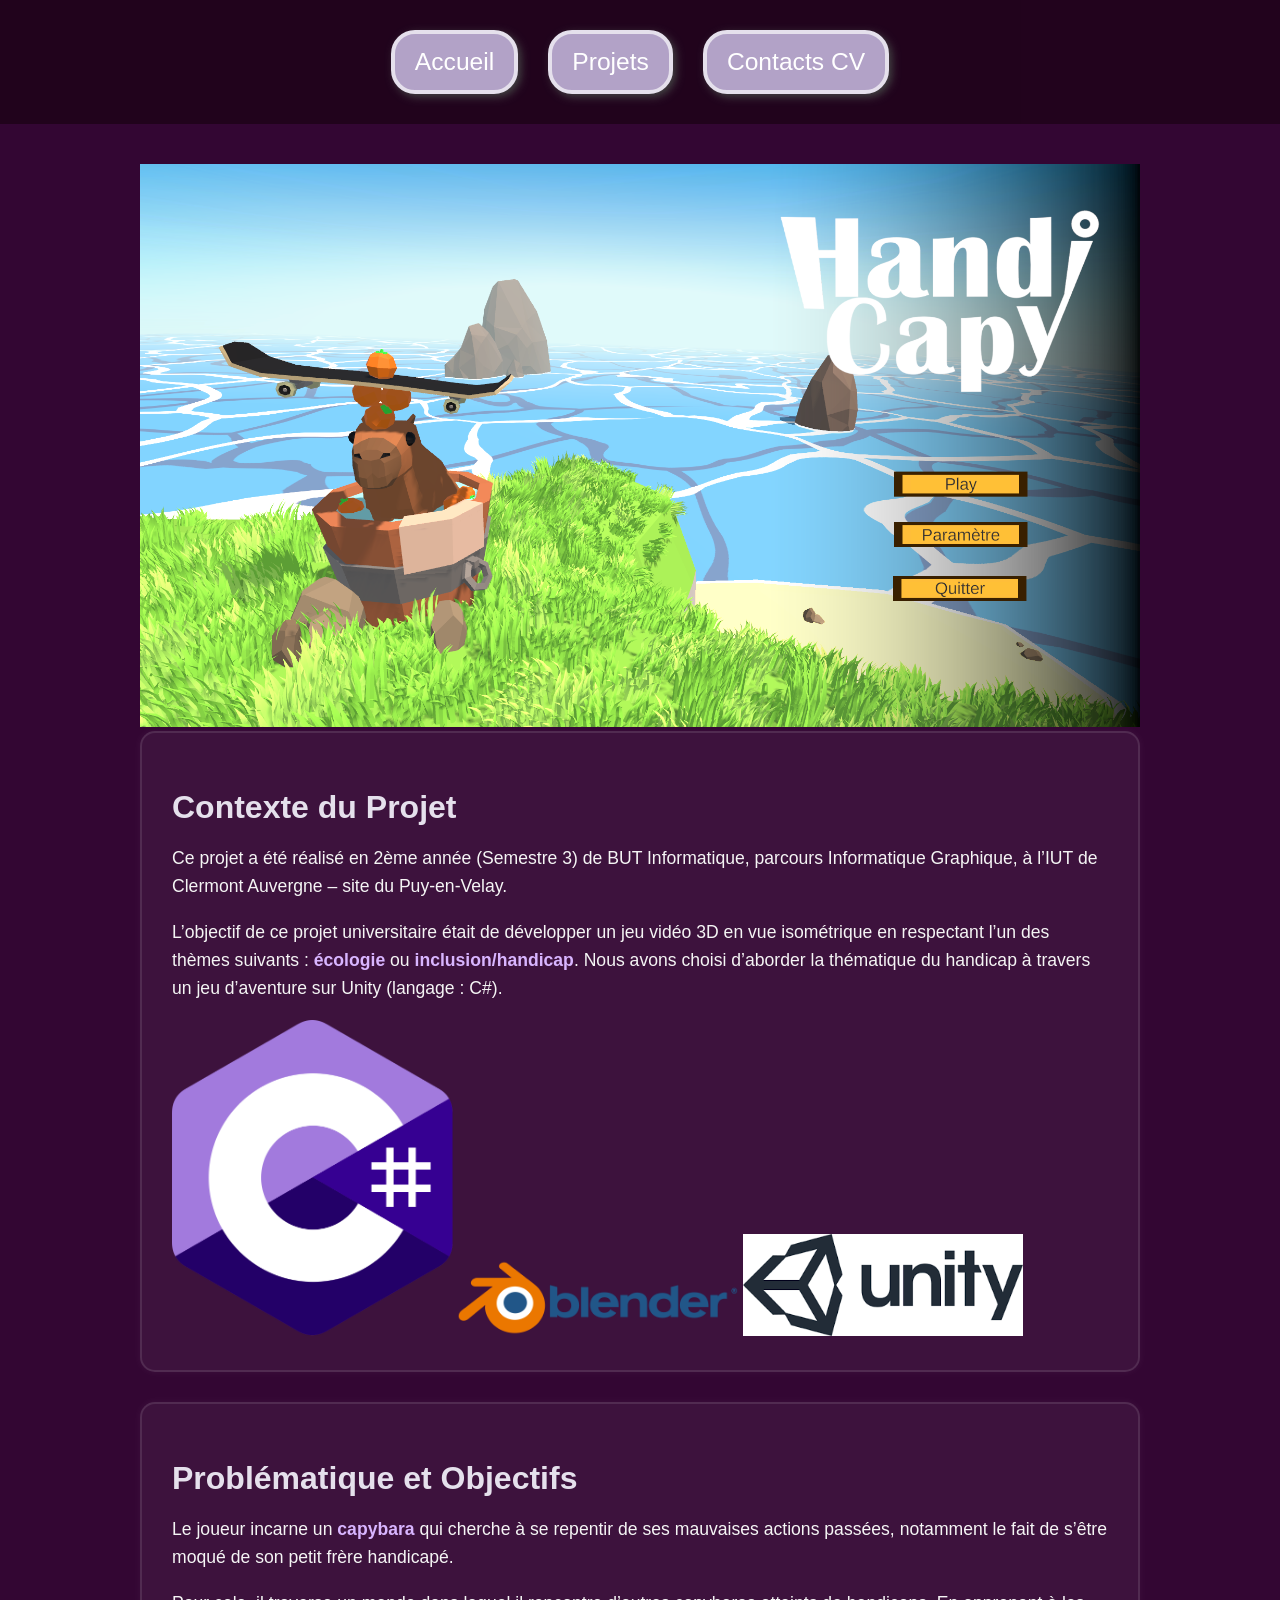
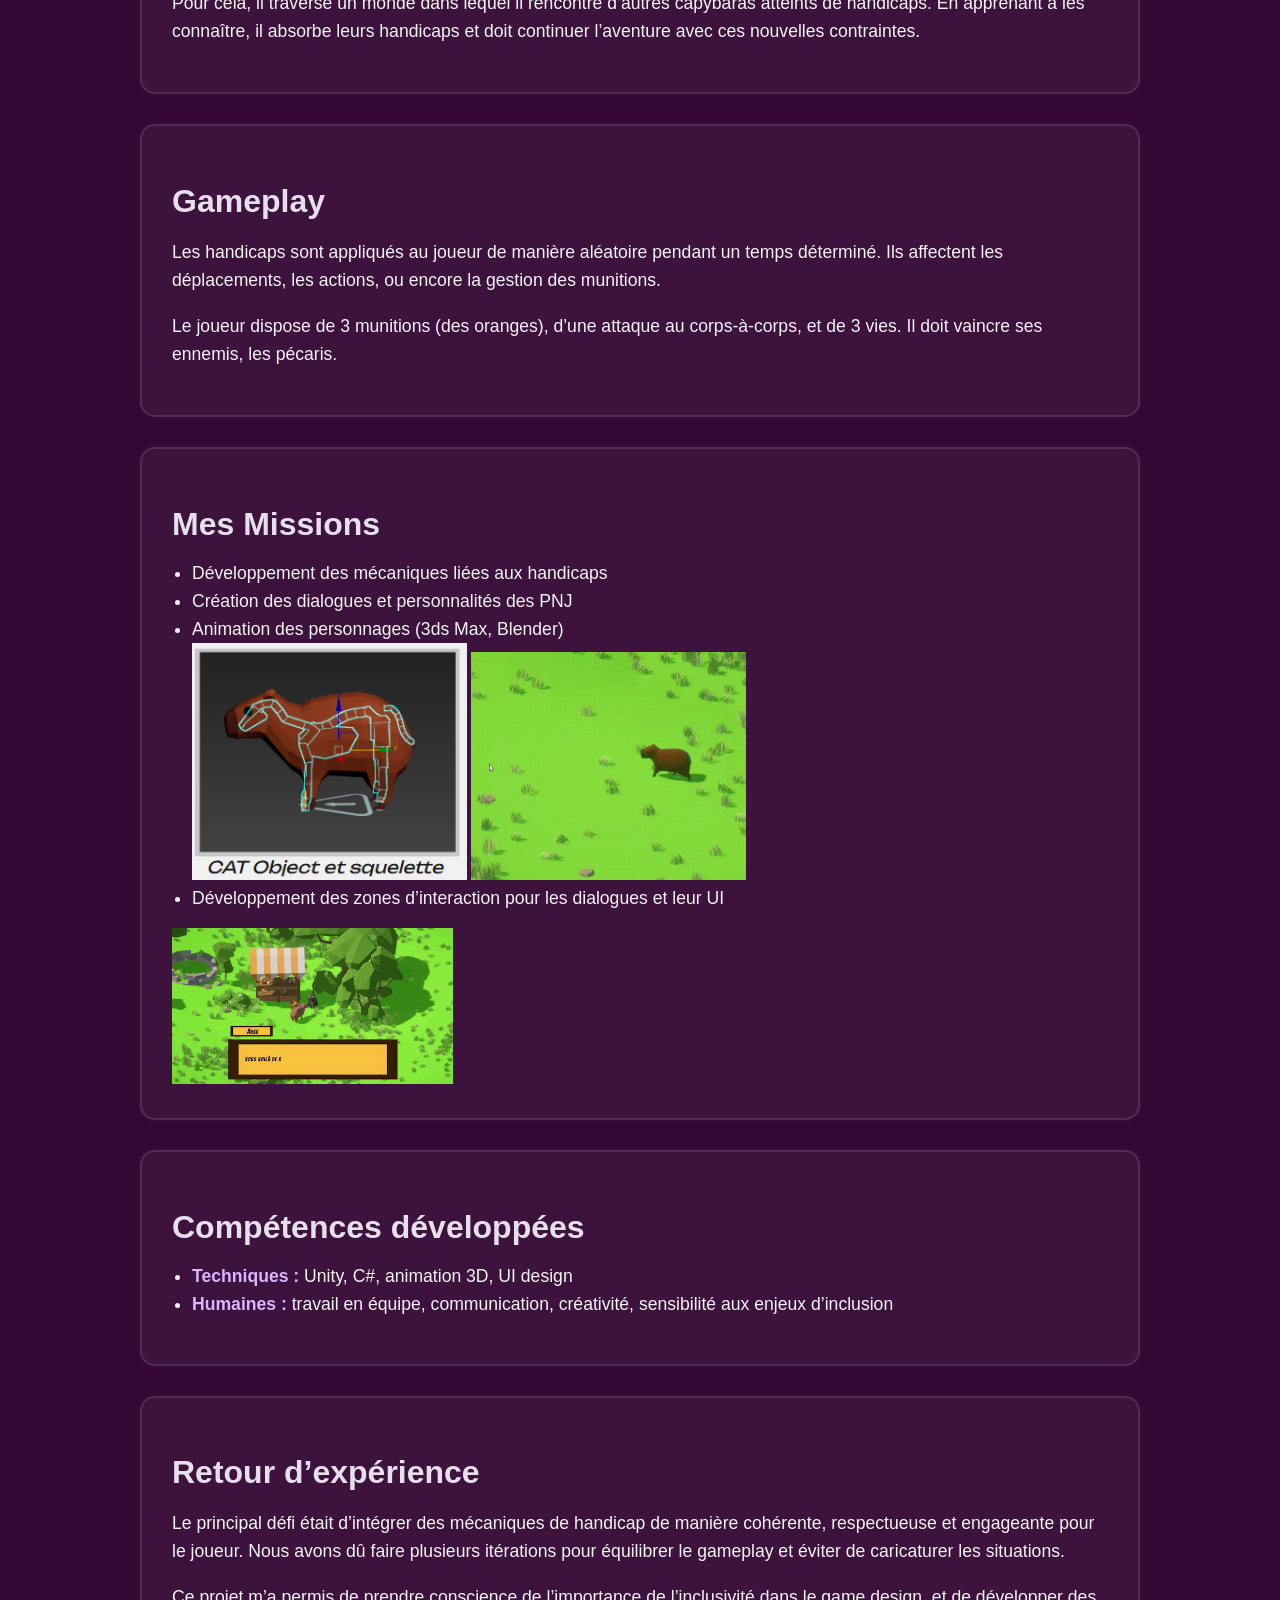
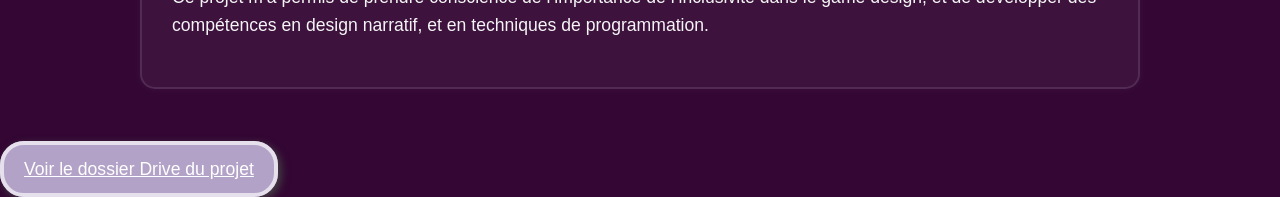
==== handicapy.html @ 4c33c463 "1" ====
<!DOCTYPE html>
<html lang="en">
<head>
    <meta charset="UTF-8">
    <meta name="viewport" content="width=device-width, initial-scale=1.0">
    <title>Projets Universitaires</title>
    <script src="fctn.js" defer></script>
    <link rel="stylesheet" href="handicapy.css">
     <!-- <div id="header"></div> -->
</head>

<body>
    <header> 
        <button class="btn" onclick="location.href = 'index.html'">Accueil</button>
        <button class="btn" onclick="location.href = 'projets.html'">Projets</button>
        <button class="btn" onclick="location.href = 'contacts.html'">Contacts CV</button>
    </header>


  <div class="projet-container">
     <img  src="./img/HandicapyTitleScreen.png" alt="title screen d'handicapy" width="100%" height="auto">
    <section class="contexte">
        <h1>Contexte du Projet</h1>
        <p>
            Ce projet a été réalisé en 2ème année (Semestre 3) de BUT Informatique, parcours Informatique Graphique, à l’IUT de Clermont Auvergne – site du Puy-en-Velay.
        </p>
        <p>
            L’objectif de ce projet universitaire était de développer un jeu vidéo 3D en vue isométrique en respectant l’un des thèmes suivants : <strong>écologie</strong> ou <strong>inclusion/handicap</strong>. Nous avons choisi d’aborder la thématique du handicap à travers un jeu d’aventure sur Unity (langage : C#).
        </p>
        <img src="./img/cs-logo.png" alt="loogo c#" width="30%" height="auto">
        <img src="./img/blender.png" alt="logo blender" width="30%" height="auto">
        <img src="./img/unity.png" alt="logo unity" width="30%" height="auto">
    </section>

    <section class="objectif">
        <h1>Problématique et Objectifs</h1>
        <p>
            Le joueur incarne un <strong>capybara</strong> qui cherche à se repentir de ses mauvaises actions passées, notamment le fait de s’être moqué de son petit frère handicapé.
        </p>
        <p>
            Pour cela, il traverse un monde dans lequel il rencontre d’autres capybaras atteints de handicaps. En apprenant à les connaître, il absorbe leurs handicaps et doit continuer l’aventure avec ces nouvelles contraintes.
        </p>
    </section>

    <section class="gameplay">
        <h1>Gameplay</h1>
        <p>
            Les handicaps sont appliqués au joueur de manière aléatoire pendant un temps déterminé. Ils affectent les déplacements, les actions, ou encore la gestion des munitions.
        </p>
        <p>
            Le joueur dispose de 3 munitions (des oranges), d’une attaque au corps-à-corps, et de 3 vies. Il doit vaincre ses ennemis, les pécaris.
        </p>
    </section>

    <section class="missions">
        <h1>Mes Missions</h1>
        <ul>
            <li>Développement des mécaniques liées aux handicaps</li>
            <li>Création des dialogues et personnalités des PNJ</li>
            <li>Animation des personnages (3ds Max, Blender)</li>
            <img src="./img/cat.png" alt="Animation des personnages" width="30%" height="auto">
            <img src="./img/animiertes-gif-von-online-umwandeln-de (3).gif" alt="Animation des personnages" width="30%" height="auto">
            <li>Développement des zones d’interaction pour les dialogues et leur UI</li>
        </ul>

        <img src="./img/unnamed.gif" alt="choix personnalisation" width="30%" height="auto">
    </section>

    <section class="competences">
        <h1>Compétences développées</h1>
        <ul>
            <li><strong>Techniques :</strong> Unity, C#, animation 3D, UI design</li>
            <li><strong>Humaines :</strong> travail en équipe, communication, créativité, sensibilité aux enjeux d’inclusion</li>
        </ul>
    </section>

    <section class="retour">
        <h1>Retour d’expérience</h1>
        <p>
            Le principal défi était d’intégrer des mécaniques de handicap de manière cohérente, respectueuse et engageante pour le joueur. Nous avons dû faire plusieurs itérations pour équilibrer le gameplay et éviter de caricaturer les situations.
        </p>
        <p>
            Ce projet m’a permis de prendre conscience de l’importance de l’inclusivité dans le game design, et de développer des compétences en design narratif, et en techniques de programmation.
        </p>
    </section>
</div>

<a href="https://drive.google.com/drive/u/0/folders/1B2VnnJg1mR8LSUHMBMiYOe2aqX17_cFx" target="_blank" class="btn drive-link">
     Voir le dossier Drive du projet
</a>



</body>
</html>
---- handicapy.css ----
html {
    scroll-behavior: smooth;
}

body, html {
    margin: 0;
    padding: 0;
    height: 100%;
    font-family: Arial, sans-serif;
    color: white;
    background-color: rgb(51, 6, 51);
}

/* ===== HEADER ===== */
header {
    display: flex;
    justify-content: center;
    align-items: center;
    gap: 30px;
    padding: 30px;
    font-size: 1.4em;
    background-color: rgba(13, 0, 0, 0.436);
    position: sticky;
    top: 0;
    z-index: 1000;
}

.btn {
    padding: 14px 20px;
    font-size: 1.1em;
    color: #FFFFFF;
    background-color: #b2a2c7;
    border-radius: 24px;
    border: 4px solid #e5e0ec;
    box-shadow: 3px 3px 8px #444444;
    transition: all 0.3s ease;
}

.btn:hover {
    border: 4px dotted #e5e0ec;
    box-shadow: 1px 1px 4px #777777;
    transform: scale(1.05);
    cursor: pointer;
}

/* ===== STRUCTURE ===== */
.projet-container {
    max-width: 1000px;
    margin: 0 auto;
    padding: 40px 20px;
}

section {
    background-color: rgba(255, 255, 255, 0.05);
    border: 2px solid rgba(255, 255, 255, 0.1);
    padding: 30px;
    margin-bottom: 30px;
    border-radius: 15px;
    box-shadow: 0 0 10px rgba(255, 255, 255, 0.05);
    transition: transform 0.2s ease;
}

section:hover {
    transform: scale(1.01);
}

h1 {
    font-size: 2em;
    color: #e5e0ec;
    margin-bottom: 15px;
}

p, li {
    font-size: 1.1em;
    line-height: 1.6em;
    color: #f5f5f5;
}

ul {
    padding-left: 20px;
}

strong {
    color: #d8b5ff;
}
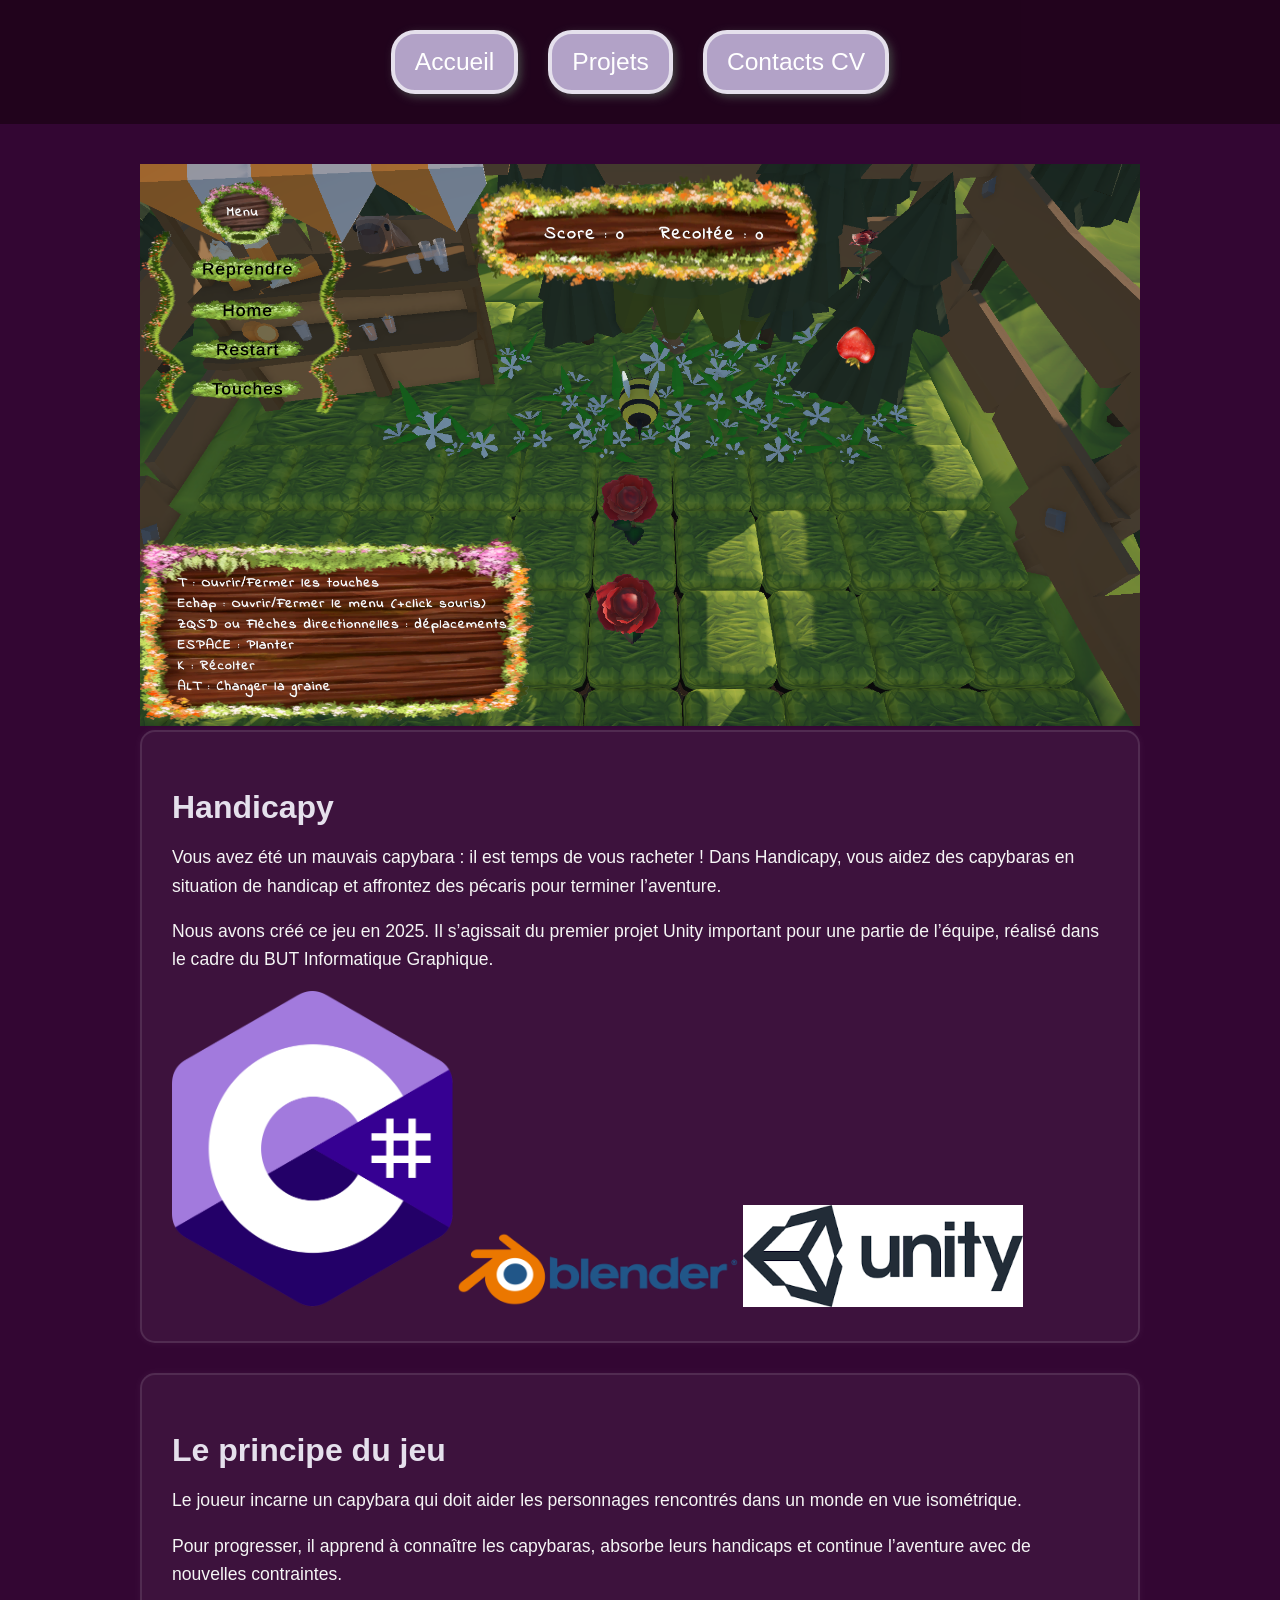
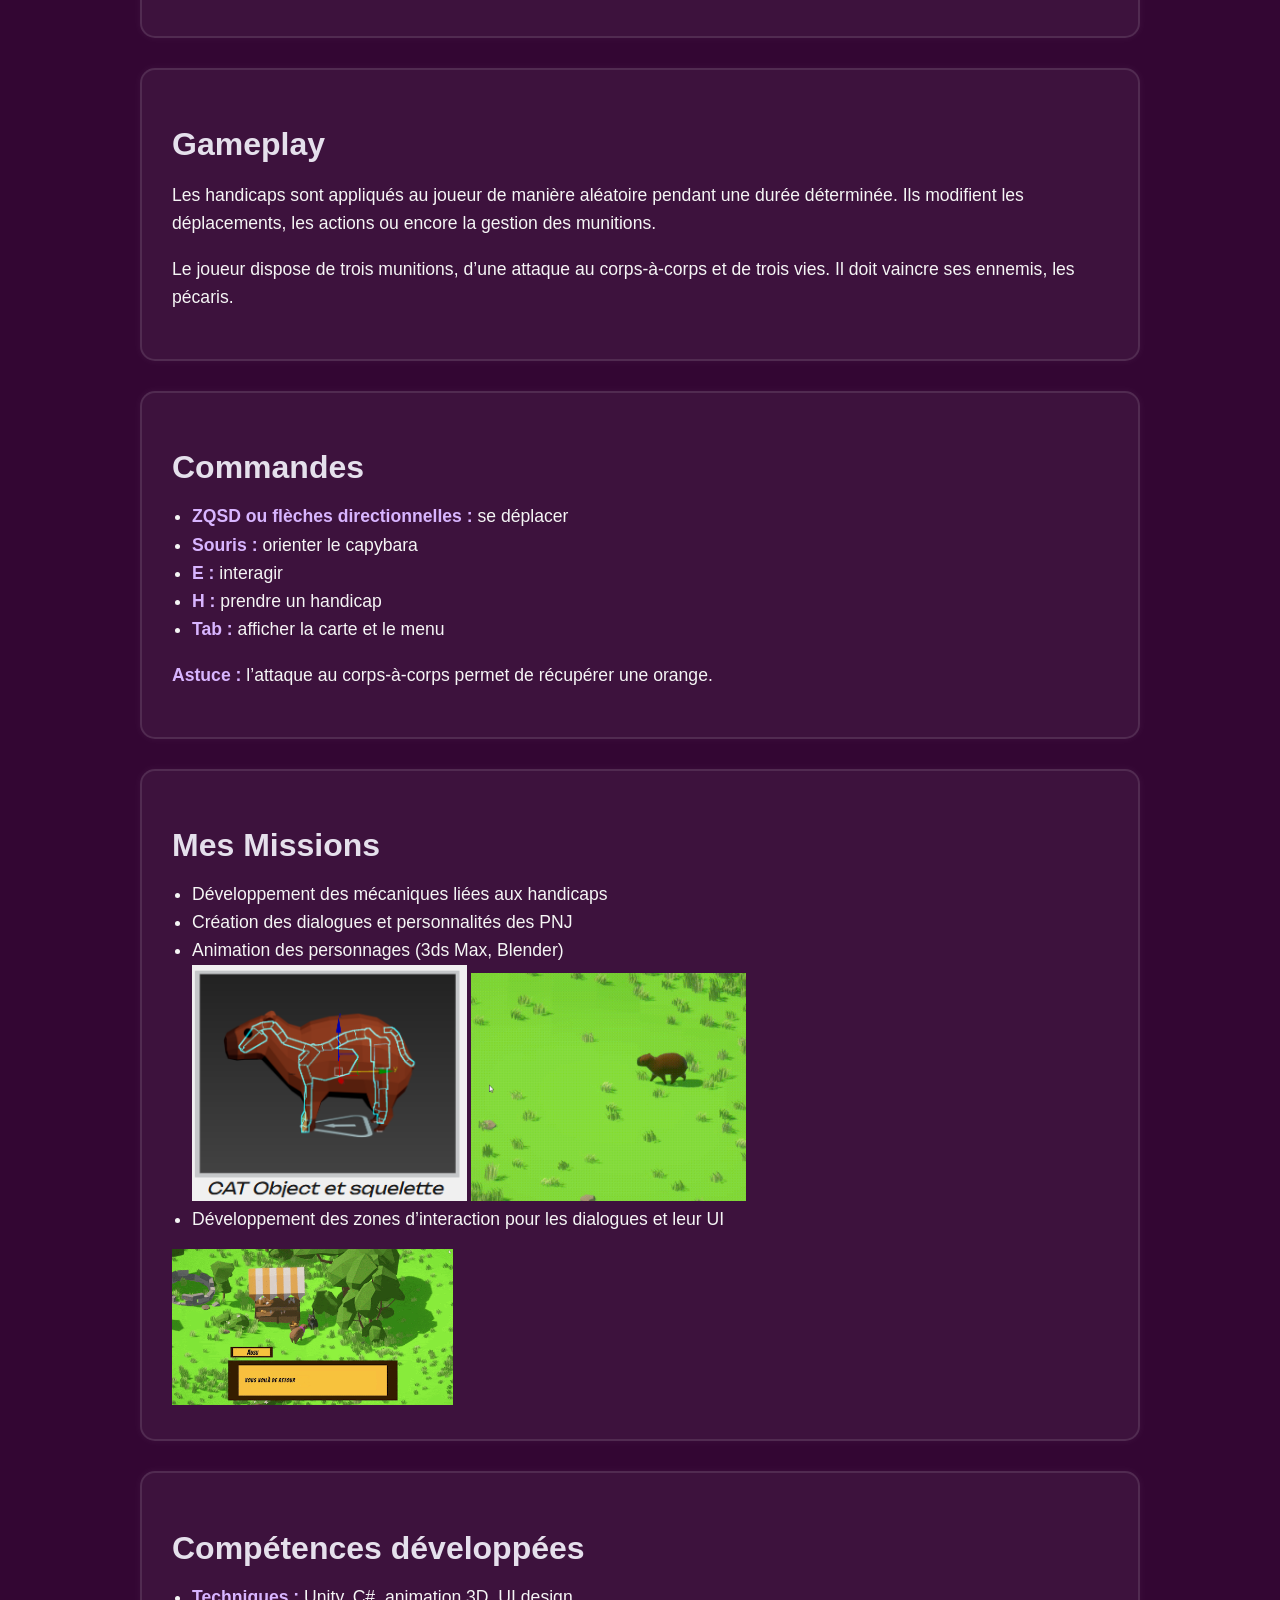
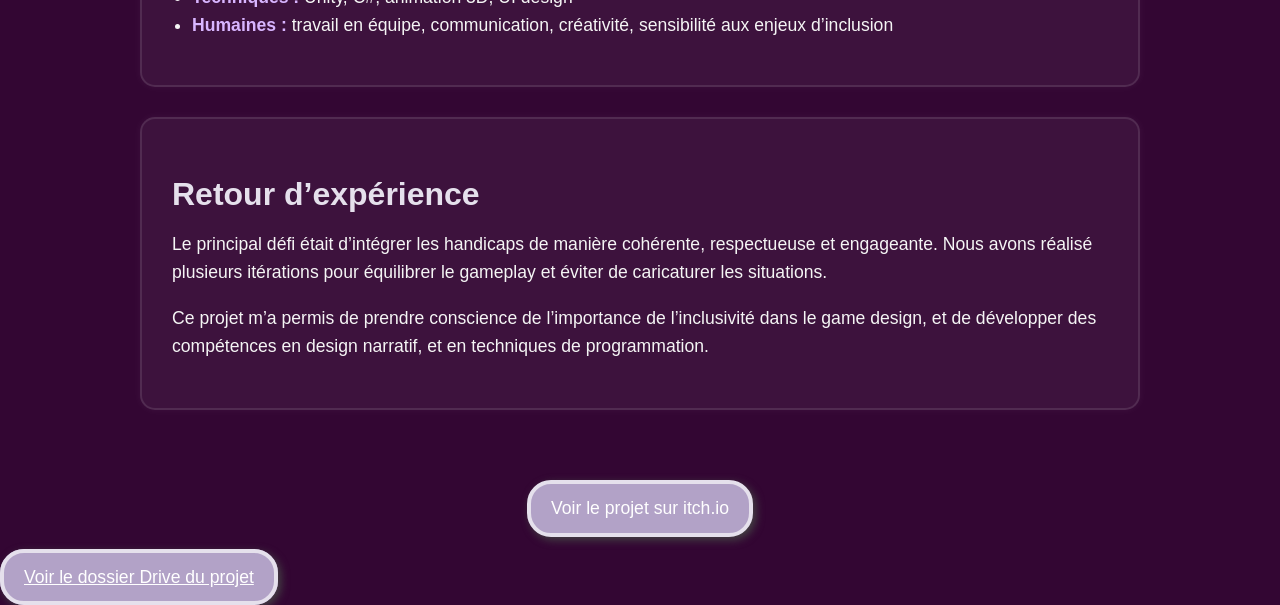
==== commit 9d103c20: "mod" ====
--- a/handicapy.html
+++ b/handicapy.html
@@ -1,9 +1,9 @@
 <!DOCTYPE html>
-<html lang="en">
+<html lang="fr">
 <head>
     <meta charset="UTF-8">
     <meta name="viewport" content="width=device-width, initial-scale=1.0">
-    <title>Projets Universitaires</title>
+    <title>Handicapy</title>
     <script src="fctn.js" defer></script>
     <link rel="stylesheet" href="handicapy.css">
      <!-- <div id="header"></div> -->
@@ -18,14 +18,14 @@
 
 
   <div class="projet-container">
-     <img  src="./img/HandicapyTitleScreen.png" alt="title screen d'handicapy" width="100%" height="auto">
+     <img  src="./img/7rt6_V.png" alt="Illustration du jeu Handicapy" width="100%" height="auto">
     <section class="contexte">
-        <h1>Contexte du Projet</h1>
+        <h1>Handicapy</h1>
         <p>
-            Ce projet a été réalisé en 2ème année (Semestre 3) de BUT Informatique, parcours Informatique Graphique, à l’IUT de Clermont Auvergne – site du Puy-en-Velay.
+            Vous avez été un mauvais capybara : il est temps de vous racheter ! Dans Handicapy, vous aidez des capybaras en situation de handicap et affrontez des pécaris pour terminer l’aventure.
         </p>
         <p>
-            L’objectif de ce projet universitaire était de développer un jeu vidéo 3D en vue isométrique en respectant l’un des thèmes suivants : <strong>écologie</strong> ou <strong>inclusion/handicap</strong>. Nous avons choisi d’aborder la thématique du handicap à travers un jeu d’aventure sur Unity (langage : C#).
+            Nous avons créé ce jeu en 2025. Il s’agissait du premier projet Unity important pour une partie de l’équipe, réalisé dans le cadre du BUT Informatique Graphique.
         </p>
         <img src="./img/cs-logo.png" alt="loogo c#" width="30%" height="auto">
         <img src="./img/blender.png" alt="logo blender" width="30%" height="auto">
@@ -33,23 +33,35 @@
     </section>
 
     <section class="objectif">
-        <h1>Problématique et Objectifs</h1>
+        <h1>Le principe du jeu</h1>
         <p>
-            Le joueur incarne un <strong>capybara</strong> qui cherche à se repentir de ses mauvaises actions passées, notamment le fait de s’être moqué de son petit frère handicapé.
+            Le joueur incarne un capybara qui doit aider les personnages rencontrés dans un monde en vue isométrique.
         </p>
         <p>
-            Pour cela, il traverse un monde dans lequel il rencontre d’autres capybaras atteints de handicaps. En apprenant à les connaître, il absorbe leurs handicaps et doit continuer l’aventure avec ces nouvelles contraintes.
+            Pour progresser, il apprend à connaître les capybaras, absorbe leurs handicaps et continue l’aventure avec de nouvelles contraintes.
         </p>
     </section>
 
     <section class="gameplay">
         <h1>Gameplay</h1>
         <p>
-            Les handicaps sont appliqués au joueur de manière aléatoire pendant un temps déterminé. Ils affectent les déplacements, les actions, ou encore la gestion des munitions.
+            Les handicaps sont appliqués au joueur de manière aléatoire pendant une durée déterminée. Ils modifient les déplacements, les actions ou encore la gestion des munitions.
         </p>
         <p>
-            Le joueur dispose de 3 munitions (des oranges), d’une attaque au corps-à-corps, et de 3 vies. Il doit vaincre ses ennemis, les pécaris.
+            Le joueur dispose de trois munitions, d’une attaque au corps-à-corps et de trois vies. Il doit vaincre ses ennemis, les pécaris.
         </p>
+    </section>
+
+    <section class="commandes">
+        <h1>Commandes</h1>
+        <ul>
+            <li><strong>ZQSD ou flèches directionnelles :</strong> se déplacer</li>
+            <li><strong>Souris :</strong> orienter le capybara</li>
+            <li><strong>E :</strong> interagir</li>
+            <li><strong>H :</strong> prendre un handicap</li>
+            <li><strong>Tab :</strong> afficher la carte et le menu</li>
+        </ul>
+        <p><strong>Astuce :</strong> l’attaque au corps-à-corps permet de récupérer une orange.</p>
     </section>
 
     <section class="missions">
@@ -77,13 +89,15 @@
     <section class="retour">
         <h1>Retour d’expérience</h1>
         <p>
-            Le principal défi était d’intégrer des mécaniques de handicap de manière cohérente, respectueuse et engageante pour le joueur. Nous avons dû faire plusieurs itérations pour équilibrer le gameplay et éviter de caricaturer les situations.
+            Le principal défi était d’intégrer les handicaps de manière cohérente, respectueuse et engageante. Nous avons réalisé plusieurs itérations pour équilibrer le gameplay et éviter de caricaturer les situations.
         </p>
         <p>
             Ce projet m’a permis de prendre conscience de l’importance de l’inclusivité dans le game design, et de développer des compétences en design narratif, et en techniques de programmation.
         </p>
     </section>
 </div>
+
+<a href="https://yumi150.itch.io/" target="_blank" class="btn itch-link">Voir le projet sur itch.io</a>
 
 <a href="https://drive.google.com/drive/u/0/folders/1B2VnnJg1mR8LSUHMBMiYOe2aqX17_cFx" target="_blank" class="btn drive-link">
      Voir le dossier Drive du projet
--- a/handicapy.css
+++ b/handicapy.css
@@ -43,6 +43,14 @@
     cursor: pointer;
 }
 
+.project-link,
+.itch-link {
+    display: block;
+    width: fit-content;
+    margin: 0 auto 30px;
+    text-decoration: none;
+}
+
 /* ===== STRUCTURE ===== */
 .projet-container {
     max-width: 1000px;
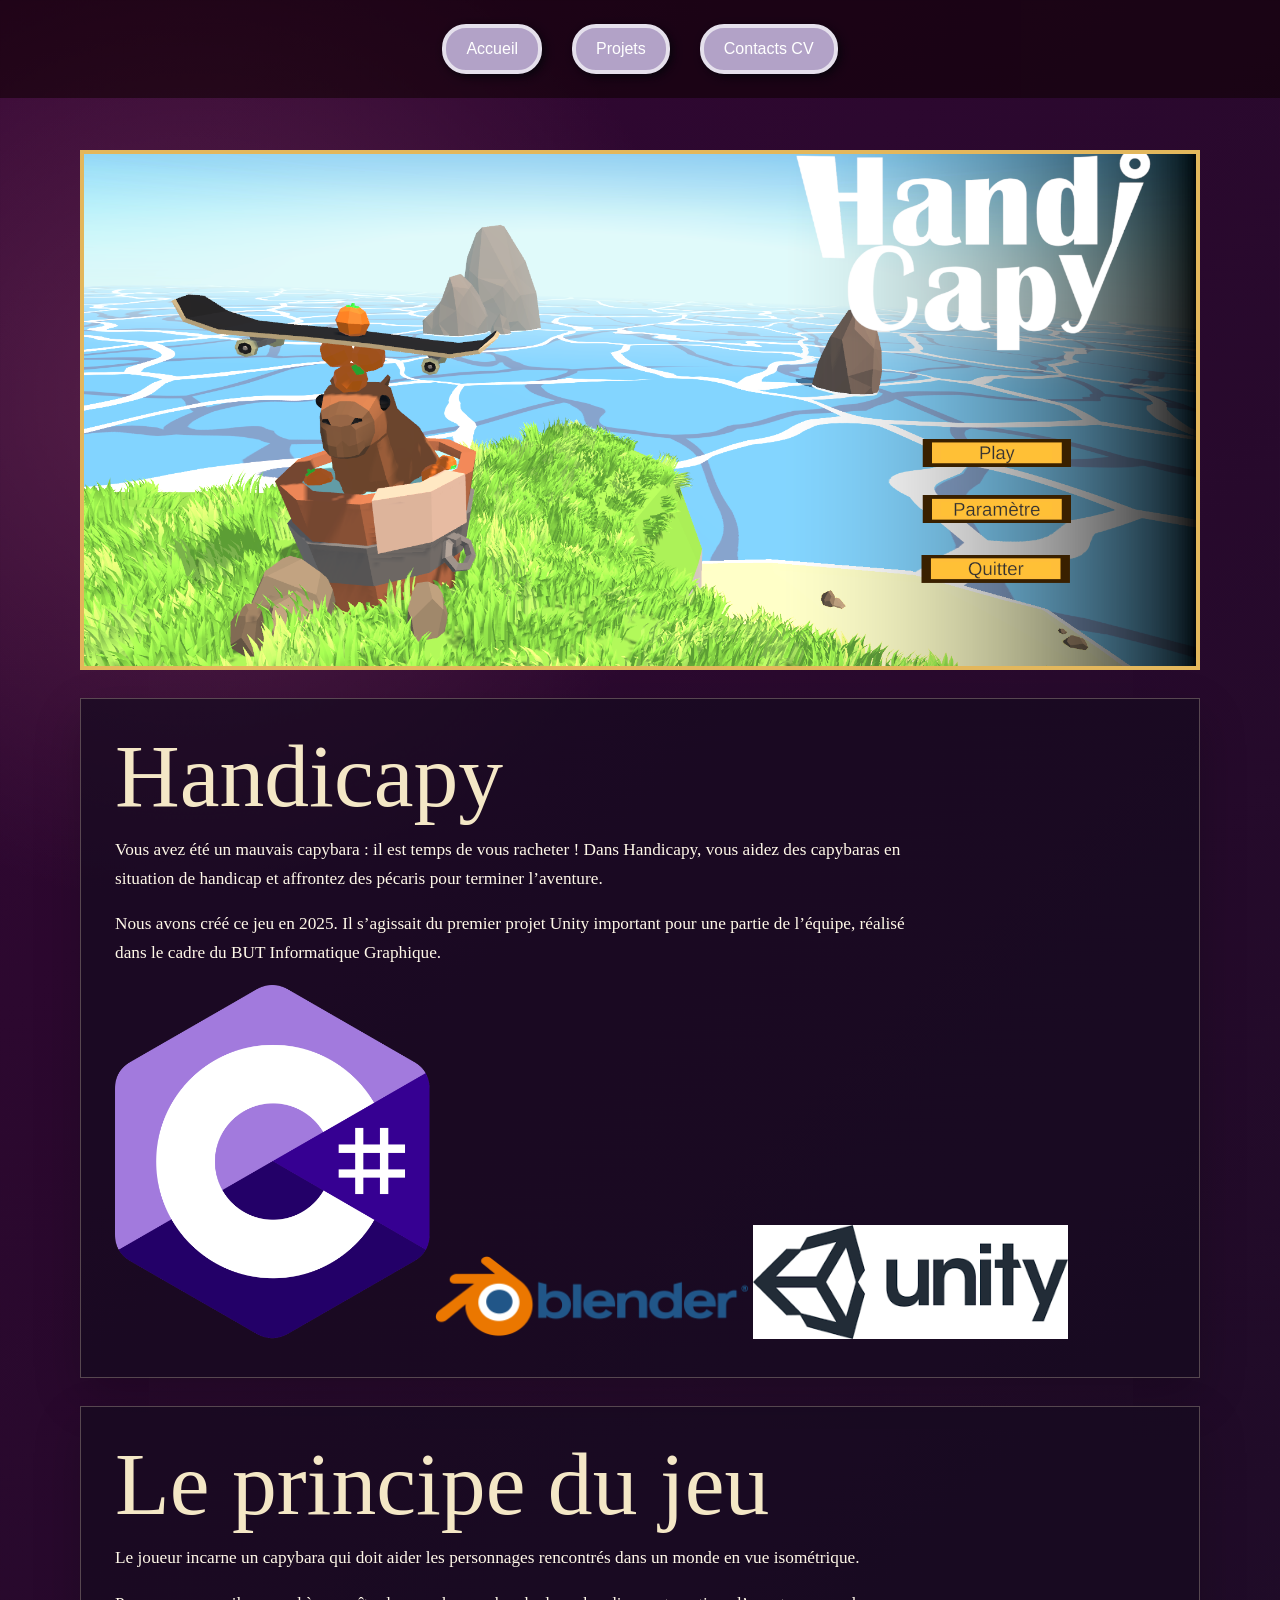
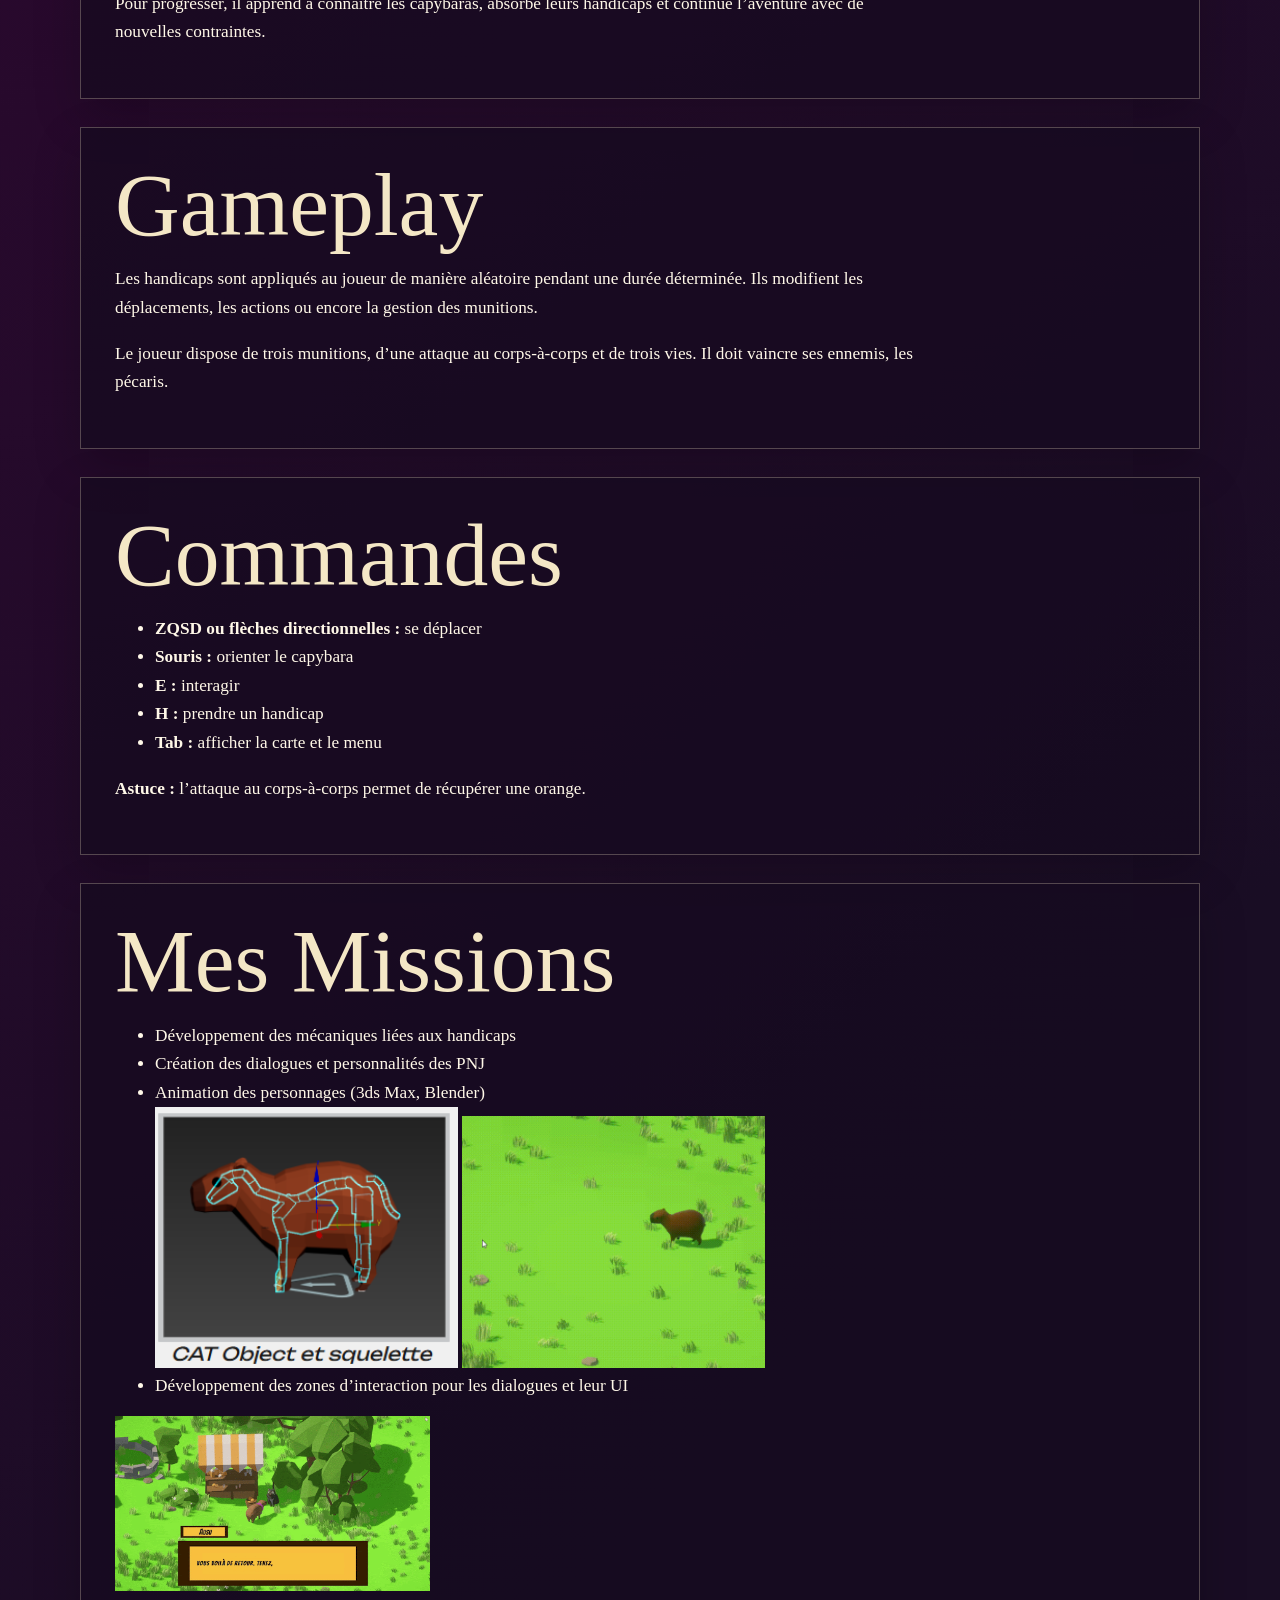
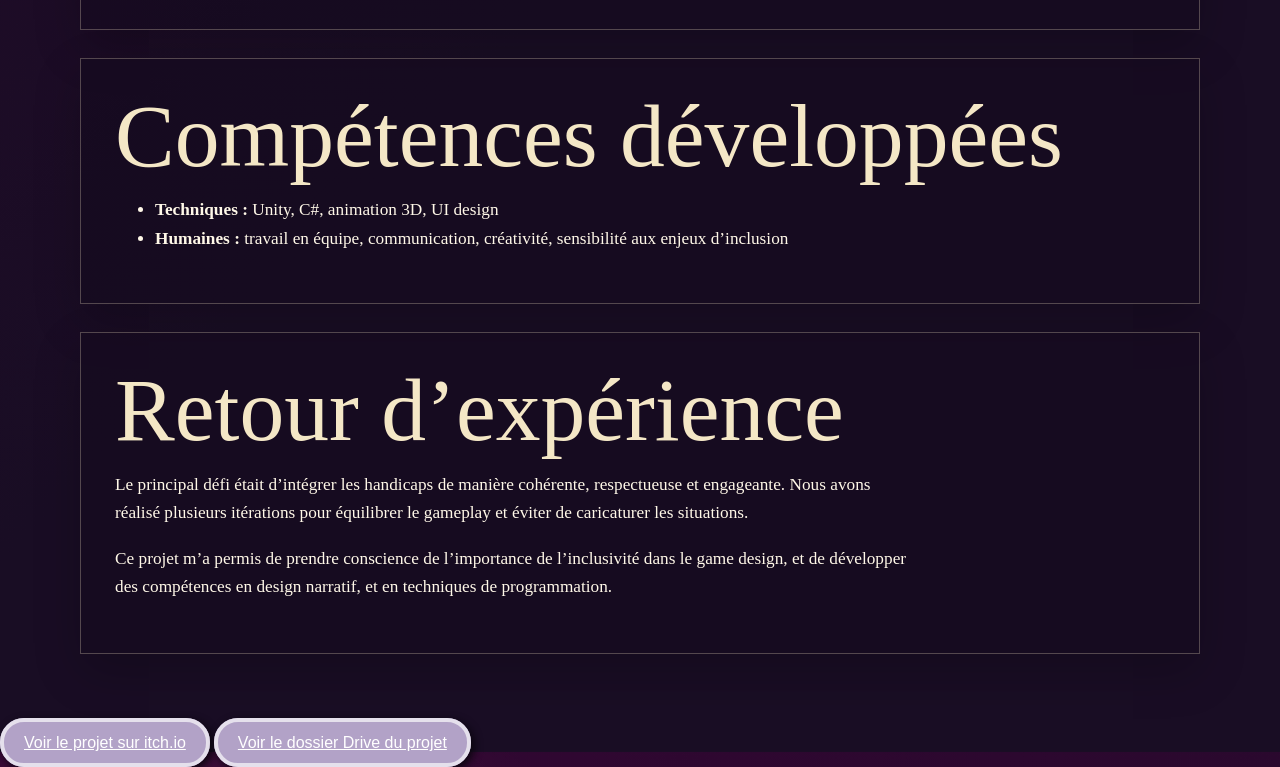
==== commit c190a5cb: "oops" ====
--- a/handicapy.html
+++ b/handicapy.html
@@ -5,7 +5,7 @@
     <meta name="viewport" content="width=device-width, initial-scale=1.0">
     <title>Handicapy</title>
     <script src="fctn.js" defer></script>
-    <link rel="stylesheet" href="handicapy.css">
+    <link rel="stylesheet" href="findAndFlash.css">
      <!-- <div id="header"></div> -->
 </head>
 
@@ -17,9 +17,9 @@
     </header>
 
 
-  <div class="projet-container">
-     <img  src="./img/7rt6_V.png" alt="Illustration du jeu Handicapy" width="100%" height="auto">
-    <section class="contexte">
+    <main class="project-page projet-container">
+         <img class="project-cover" src="./img/HandicapyTitleScreen.png" alt="Illustration du jeu Handicapy">
+        <section class="content-section contexte">
         <h1>Handicapy</h1>
         <p>
             Vous avez été un mauvais capybara : il est temps de vous racheter ! Dans Handicapy, vous aidez des capybaras en situation de handicap et affrontez des pécaris pour terminer l’aventure.
@@ -32,7 +32,7 @@
         <img src="./img/unity.png" alt="logo unity" width="30%" height="auto">
     </section>
 
-    <section class="objectif">
+    <section class="content-section objectif">
         <h1>Le principe du jeu</h1>
         <p>
             Le joueur incarne un capybara qui doit aider les personnages rencontrés dans un monde en vue isométrique.
@@ -42,7 +42,7 @@
         </p>
     </section>
 
-    <section class="gameplay">
+    <section class="content-section gameplay">
         <h1>Gameplay</h1>
         <p>
             Les handicaps sont appliqués au joueur de manière aléatoire pendant une durée déterminée. Ils modifient les déplacements, les actions ou encore la gestion des munitions.
@@ -52,7 +52,7 @@
         </p>
     </section>
 
-    <section class="commandes">
+    <section class="content-section commandes">
         <h1>Commandes</h1>
         <ul>
             <li><strong>ZQSD ou flèches directionnelles :</strong> se déplacer</li>
@@ -64,7 +64,7 @@
         <p><strong>Astuce :</strong> l’attaque au corps-à-corps permet de récupérer une orange.</p>
     </section>
 
-    <section class="missions">
+    <section class="gallery-section missions">
         <h1>Mes Missions</h1>
         <ul>
             <li>Développement des mécaniques liées aux handicaps</li>
@@ -78,7 +78,7 @@
         <img src="./img/unnamed.gif" alt="choix personnalisation" width="30%" height="auto">
     </section>
 
-    <section class="competences">
+    <section class="content-section competences">
         <h1>Compétences développées</h1>
         <ul>
             <li><strong>Techniques :</strong> Unity, C#, animation 3D, UI design</li>
@@ -86,7 +86,7 @@
         </ul>
     </section>
 
-    <section class="retour">
+    <section class="content-section retour">
         <h1>Retour d’expérience</h1>
         <p>
             Le principal défi était d’intégrer les handicaps de manière cohérente, respectueuse et engageante. Nous avons réalisé plusieurs itérations pour équilibrer le gameplay et éviter de caricaturer les situations.
@@ -95,7 +95,7 @@
             Ce projet m’a permis de prendre conscience de l’importance de l’inclusivité dans le game design, et de développer des compétences en design narratif, et en techniques de programmation.
         </p>
     </section>
-</div>
+</main>
 
 <a href="https://yumi150.itch.io/" target="_blank" class="btn itch-link">Voir le projet sur itch.io</a>
 
--- a/findAndFlash.css
+++ b/findAndFlash.css
@@ -0,0 +1,281 @@
+html {
+    scroll-behavior: smooth;
+}
+
+:root {
+    --night: #190d24;
+    --violet: #330633;
+    --ink: #24162a;
+    --paper: #f4e7c6;
+    --paper-light: #fff8e8;
+    --gold: #e3b75c;
+    --rose: #d99a9a;
+    --line: rgba(244, 231, 198, 0.28);
+}
+
+* {
+    box-sizing: border-box;
+}
+
+body {
+    margin: 0;
+    color: var(--paper-light);
+    background:
+        radial-gradient(circle at 15% 10%, rgba(164, 81, 119, 0.34), transparent 32rem),
+        linear-gradient(135deg, var(--violet), var(--night) 72%);
+    font-family: Georgia, 'Times New Roman', serif;
+}
+
+header {
+    display: flex;
+    justify-content: center;
+    align-items: center;
+    gap: 30px;
+    padding: 24px 20px;
+    background: rgba(13, 0, 0, 0.55);
+    position: sticky;
+    top: 0;
+    z-index: 10;
+}
+
+.btn {
+    padding: 12px 20px;
+    color: #fff;
+    background-color: #b2a2c7;
+    border: 4px solid #e5e0ec;
+    border-radius: 24px;
+    box-shadow: 3px 3px 8px #09050d;
+    font: 1rem Arial, sans-serif;
+    cursor: pointer;
+    transition: transform 0.25s ease, background-color 0.25s ease;
+}
+
+.btn:hover {
+    background-color: #d1badd;
+    transform: translateY(-2px);
+}
+
+.project-page {
+    width: min(1120px, calc(100% - 40px));
+    margin: 0 auto;
+    padding: 52px 0 80px;
+}
+
+.hero,
+.content-section,
+.gallery-section,
+.info-panel,
+.tools-section {
+    border: 1px solid var(--line);
+    background: rgba(22, 10, 31, 0.72);
+    box-shadow: 0 18px 45px rgba(0, 0, 0, 0.2);
+}
+
+.hero {
+    display: grid;
+    grid-template-columns: 0.85fr 1.15fr;
+    gap: 34px;
+    align-items: center;
+    padding: 24px;
+}
+
+.hero img {
+    width: 100%;
+    max-height: 430px;
+    object-fit: cover;
+    border: 4px solid var(--gold);
+}
+
+.project-cover {
+    display: block;
+    width: 100%;
+    max-height: 520px;
+    object-fit: cover;
+    border: 4px solid var(--gold);
+    margin-bottom: 28px;
+}
+
+.eyebrow {
+    margin: 0 0 10px;
+    color: var(--gold);
+    font: 0.78rem Arial, sans-serif;
+    letter-spacing: 0.14em;
+    text-transform: uppercase;
+}
+
+h1,
+h2 {
+    margin: 0 0 18px;
+    color: var(--paper);
+    font-weight: normal;
+}
+
+h1 {
+    font-size: clamp(2.8rem, 7vw, 5.8rem);
+    line-height: 0.95;
+}
+
+h2 {
+    font-size: clamp(1.8rem, 4vw, 3rem);
+}
+
+p,
+li {
+    font-size: 1.08rem;
+    line-height: 1.65;
+}
+
+.hero-text {
+    max-width: 430px;
+    color: #f5e9d4;
+}
+
+.content-section,
+.gallery-section {
+    margin-top: 28px;
+    padding: 34px;
+}
+
+.content-section p:not(.eyebrow) {
+    max-width: 800px;
+}
+
+.section-heading {
+    margin-bottom: 22px;
+}
+
+.gallery {
+    display: grid;
+    grid-template-columns: repeat(2, 1fr);
+    gap: 22px;
+}
+
+.gallery-item {
+    margin: 0;
+    padding: 12px;
+    background: rgba(244, 231, 198, 0.1);
+}
+
+.gallery-item-wide {
+    grid-column: span 2;
+}
+
+.gallery-item img {
+    display: block;
+    width: 100%;
+    aspect-ratio: 16 / 9;
+    object-fit: cover;
+}
+
+.gallery-item-wide img {
+    aspect-ratio: 2 / 1;
+}
+
+figcaption {
+    padding: 12px 4px 2px;
+    color: var(--paper);
+    font-style: italic;
+}
+
+.columns-section {
+    display: grid;
+    grid-template-columns: repeat(2, 1fr);
+    gap: 28px;
+    margin-top: 28px;
+}
+
+.info-panel {
+    padding: 30px 34px;
+}
+
+.info-panel ul {
+    margin: 0;
+    padding-left: 22px;
+}
+
+.info-panel strong {
+    color: var(--rose);
+}
+
+.tools-section {
+    margin-top: 28px;
+    padding: 34px;
+}
+
+.tools-list {
+    display: grid;
+    grid-template-columns: repeat(3, 1fr);
+    gap: 22px;
+}
+
+.tool-item {
+    padding: 22px;
+    text-align: center;
+    background: rgba(244, 231, 198, 0.1);
+}
+
+.tool-item img {
+    width: 110px;
+    height: 76px;
+    object-fit: contain;
+}
+
+.tool-item h3 {
+    margin: 14px 0 8px;
+    color: var(--paper);
+    font-size: 1.35rem;
+    font-weight: normal;
+}
+
+.tool-item p {
+    margin: 0;
+    font-size: 0.98rem;
+}
+
+.closing-section {
+    border-left: 5px solid var(--gold);
+}
+
+@media (max-width: 720px) {
+    header {
+        gap: 8px;
+        padding: 14px 8px;
+    }
+
+    .btn {
+        padding: 10px 11px;
+        border-width: 2px;
+        font-size: 0.78rem;
+    }
+
+    .project-page {
+        width: min(100% - 24px, 1120px);
+        padding-top: 28px;
+    }
+
+    .hero {
+        grid-template-columns: 1fr;
+        padding: 16px;
+    }
+
+    .hero img {
+        max-height: 280px;
+    }
+
+    .content-section,
+    .gallery-section,
+    .info-panel,
+    .tools-section {
+        padding: 24px 18px;
+    }
+
+    .gallery,
+    .columns-section,
+    .tools-list {
+        grid-template-columns: 1fr;
+    }
+
+    .gallery-item-wide {
+        grid-column: span 1;
+    }
+}
